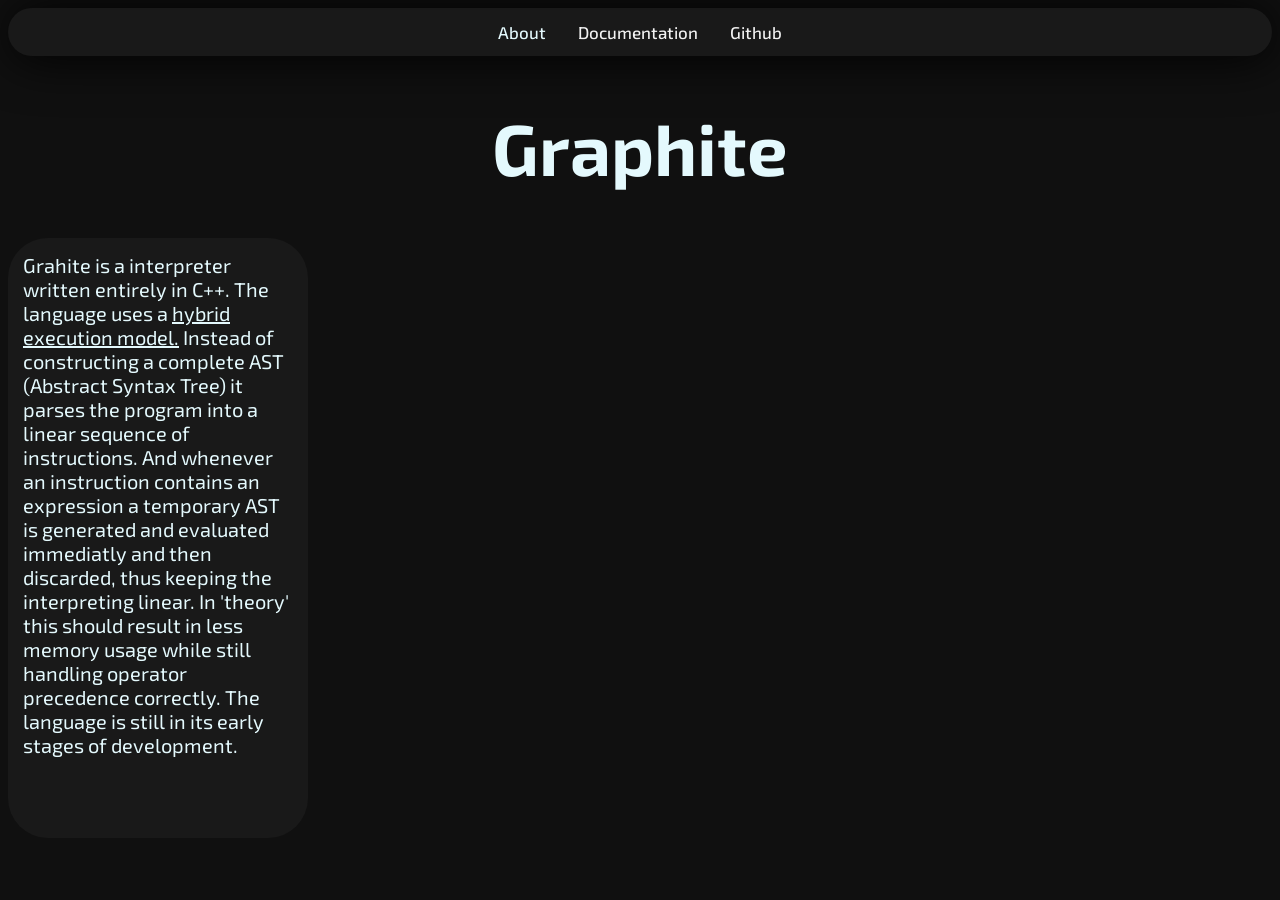
==== documentation/index.html @ cce2c6ff "Added a documentation and changed most of the incorrect parser structure" ====
<!DOCTYPE html>
<html lang="en">
<head>
    <meta charset="UTF-8">
    <meta name="viewport" content="width=device-width, initial-scale=1.0">
    <title>Graphite Documentation</title>
    <link rel="stylesheet" href="style.css">
    <link rel="preconnect" href="https://fonts.googleapis.com">
    <link rel="preconnect" href="https://fonts.gstatic.com" crossorigin>
    <link href="https://fonts.googleapis.com/css2?family=Exo+2:ital,wght@0,100..900;1,100..900&display=swap" rel="stylesheet">
</head>
<body>
          <path d="M 0,0.5 
               C 0,0.15 0.15,0 0.5,0 
               C 0.85,0 1,0.15 1,0.5 
               C 1,0.85 0.85,1 0.5,1 
               C 0.15,1 0,0.85 0,0.5 Z" />
    </clipPath>
    <div class="topnav">
    <a class="active" href="#home">About</a>
    <a href="#docs">Documentation</a>
    <a href="#git">Github</a>
    </div>
    <center><h1 id="text" class="Name">Graphite</h1></center>
    <div class="textContainer">
        
        <p>Grahite is a interpreter written entirely in C++. The language uses a <span class="underline">hybrid execution model.</span> Instead of constructing a complete AST (Abstract Syntax Tree) it parses the program into a linear sequence of instructions. And whenever an instruction contains an expression a temporary AST is generated and evaluated immediatly and then discarded, thus keeping the interpreting linear. In 'theory' this should result in less memory usage while still handling operator precedence correctly. The language is still in its early stages of development.</p>
    </div>
</body>
</html>
---- documentation/style.css ----
@font-face {
  font-family: Exo2;
  src: url(Exo2-VariableFont_wght.ttf);
}


body{
    background-color: #101010;
    color:rgb(228, 249, 253);
    font-family: Exo2;
}

.Name{
    font-family: Exo2;
    font-size: 4.5em;
}

.topnav {
  background-color: #191919;;
  font-family: Exo2;
  font-weight: 500;
  overflow: hidden;
  display: flex;
  border-radius: 40px; 
  box-shadow: black 2px 2px 50px;
  justify-content: center;
  transition: box-shadow 0.3s ease-in-out;
}

/* Style the links inside the navigation bar */
.topnav a {
  float: left;
  color: #f2f2f2;
  text-align: center;
  padding: 14px 16px;
  text-decoration: none;

  font-size: 17px;
    transition: background-color 0.2s ease, 
              color 0.2s ease, 
              transform 0.2s ease;
}
.topnav:hover{
  box-shadow: rgb(0, 0, 0) 4px 4px 60px;
}
/* Change the color of links on hover */
.topnav a:hover {
    text-decoration: underline;
}

/* Add a color to the active/current link */
.topnav a.active {
  background-color: #191919;
  color: rgb(228, 249, 253);
}

::selection {
  background-color: rgb(228, 249, 253);; 
  color: #101010;            
}

/* Gecko browsers (Firefox) */
::-moz-selection {
  background-color: rgb(228, 249, 253);;
  color: #101010;
}


.textContainer{
    background-color: #191919;
  /* Clips the element perfectly into an iOS app icon shape */
  clip-path: url(#apple-squircle); 
  height: 600px;
  width: 300px;
      border-radius: 40px; 
}

.underline{
    font-size: 20px;
    font-weight: 400;
    text-decoration: underline;
}
p{
    padding: 15px;
    font-size: 20px;
    font-weight: 400;
}
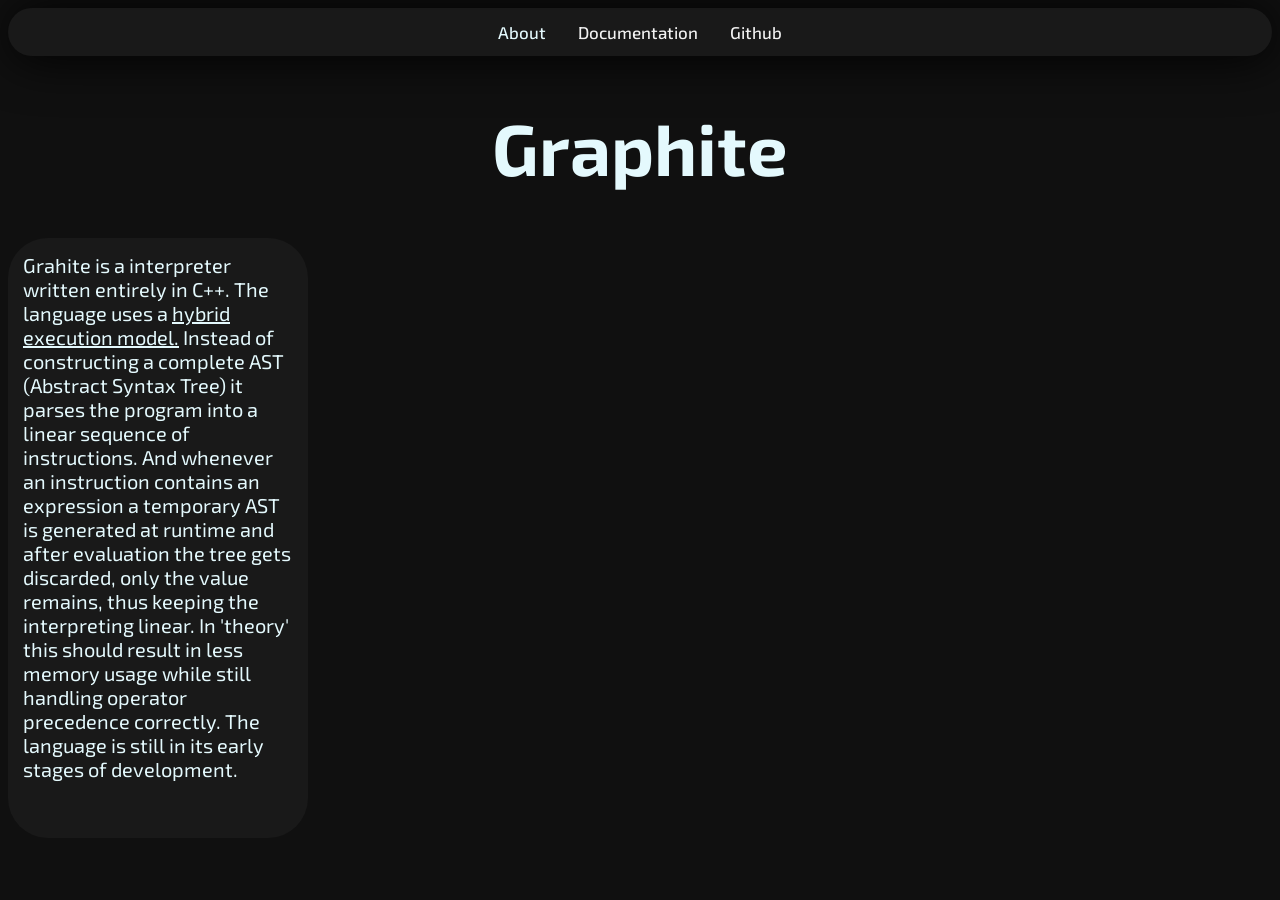
==== commit 40293718: "Added parameters into functions. Still fails on some extreme edge cases. Should be fine 99% of the t" ====
--- a/documentation/index.html
+++ b/documentation/index.html
@@ -3,28 +3,22 @@
 <head>
     <meta charset="UTF-8">
     <meta name="viewport" content="width=device-width, initial-scale=1.0">
-    <title>Graphite Documentation</title>
+    <title>Graphite|Home</title>
     <link rel="stylesheet" href="style.css">
     <link rel="preconnect" href="https://fonts.googleapis.com">
     <link rel="preconnect" href="https://fonts.gstatic.com" crossorigin>
     <link href="https://fonts.googleapis.com/css2?family=Exo+2:ital,wght@0,100..900;1,100..900&display=swap" rel="stylesheet">
 </head>
 <body>
-          <path d="M 0,0.5 
-               C 0,0.15 0.15,0 0.5,0 
-               C 0.85,0 1,0.15 1,0.5 
-               C 1,0.85 0.85,1 0.5,1 
-               C 0.15,1 0,0.85 0,0.5 Z" />
-    </clipPath>
     <div class="topnav">
-    <a class="active" href="#home">About</a>
-    <a href="#docs">Documentation</a>
+    <a class="active" href="index.html">About</a>
+    <a href="docs.html">Documentation</a>
     <a href="#git">Github</a>
     </div>
     <center><h1 id="text" class="Name">Graphite</h1></center>
     <div class="textContainer">
         
-        <p>Grahite is a interpreter written entirely in C++. The language uses a <span class="underline">hybrid execution model.</span> Instead of constructing a complete AST (Abstract Syntax Tree) it parses the program into a linear sequence of instructions. And whenever an instruction contains an expression a temporary AST is generated and evaluated immediatly and then discarded, thus keeping the interpreting linear. In 'theory' this should result in less memory usage while still handling operator precedence correctly. The language is still in its early stages of development.</p>
+        <p class="textBox">Grahite is a interpreter written entirely in C++. The language uses a <span class="underline">hybrid execution model.</span> Instead of constructing a complete AST (Abstract Syntax Tree) it parses the program into a linear sequence of instructions. And whenever an instruction contains an expression a temporary AST is generated at runtime and after evaluation the tree gets discarded, only the value remains, thus keeping the interpreting linear. In 'theory' this should result in less memory usage while still handling operator precedence correctly. The language is still in its early stages of development.</p>
     </div>
 </body>
 </html>
--- a/documentation/style.css
+++ b/documentation/style.css
@@ -80,8 +80,15 @@
     font-weight: 400;
     text-decoration: underline;
 }
-p{
+.textBox{
     padding: 15px;
     font-size: 20px;
     font-weight: 400;
+}
+
+
+.code{
+  font-family: monospace;
+  font-size: 13px;
+  color: white;
 }
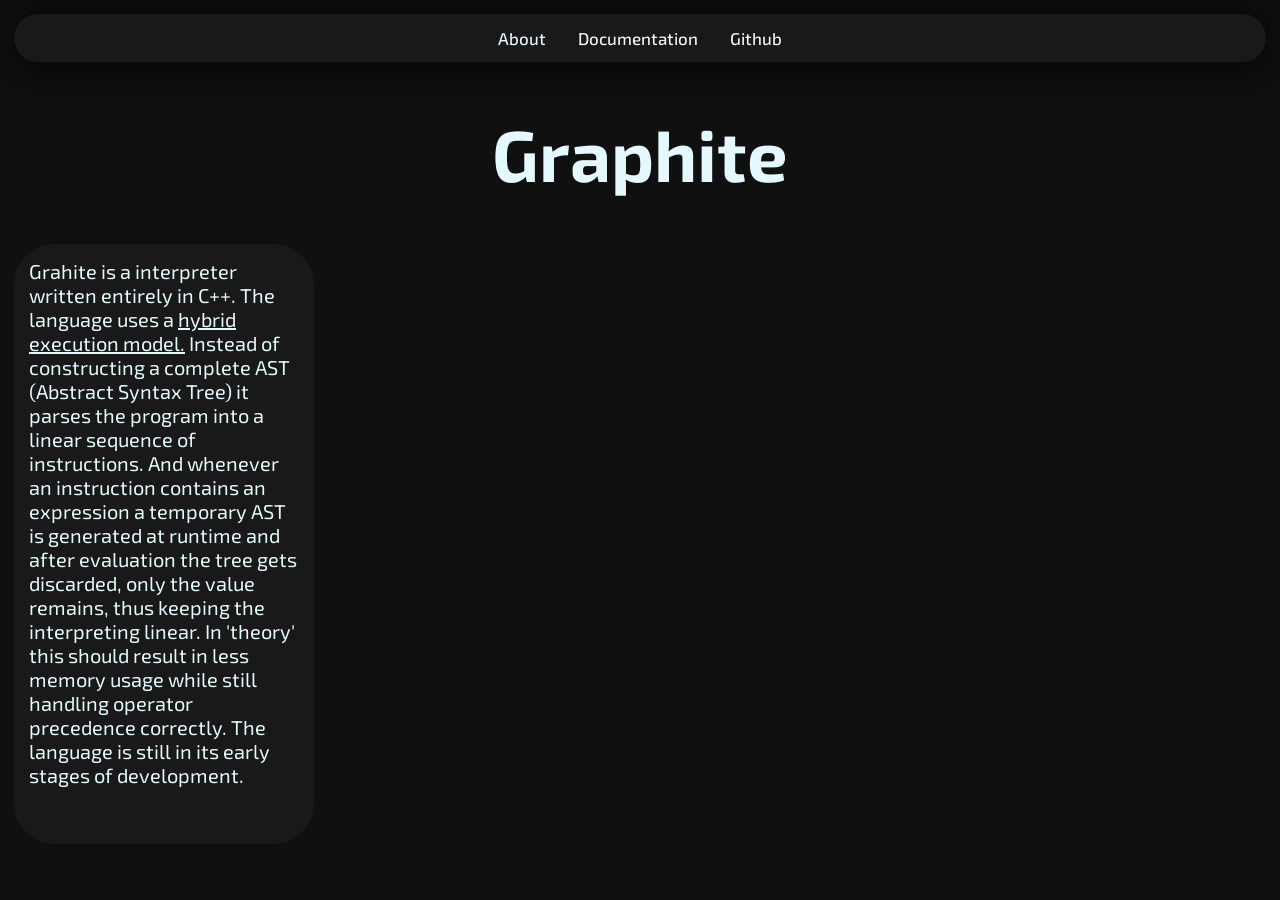
==== commit 102f7099: "Documentation expanded." ====
--- a/documentation/index.html
+++ b/documentation/index.html
@@ -13,7 +13,7 @@
     <div class="topnav">
     <a class="active" href="index.html">About</a>
     <a href="docs.html">Documentation</a>
-    <a href="#git">Github</a>
+    <a href="https://github.com/g0ld5x/Graphite" target="_blank">Github</a>
     </div>
     <center><h1 id="text" class="Name">Graphite</h1></center>
     <div class="textContainer">
--- a/documentation/style.css
+++ b/documentation/style.css
@@ -8,6 +8,7 @@
     background-color: #101010;
     color:rgb(228, 249, 253);
     font-family: Exo2;
+    padding: 6px;
 }
 
 .Name{
@@ -68,8 +69,6 @@
 
 .textContainer{
     background-color: #191919;
-  /* Clips the element perfectly into an iOS app icon shape */
-  clip-path: url(#apple-squircle); 
   height: 600px;
   width: 300px;
       border-radius: 40px; 
@@ -88,7 +87,15 @@
 
 
 .code{
+  background-color: rgb(26, 22, 27);
+  width: min-content;
+  border-radius: 10px;
+  padding: 10px;
   font-family: monospace;
   font-size: 13px;
   color: white;
+}
+
+a{
+  color:rgb(216, 186, 236);
 }
